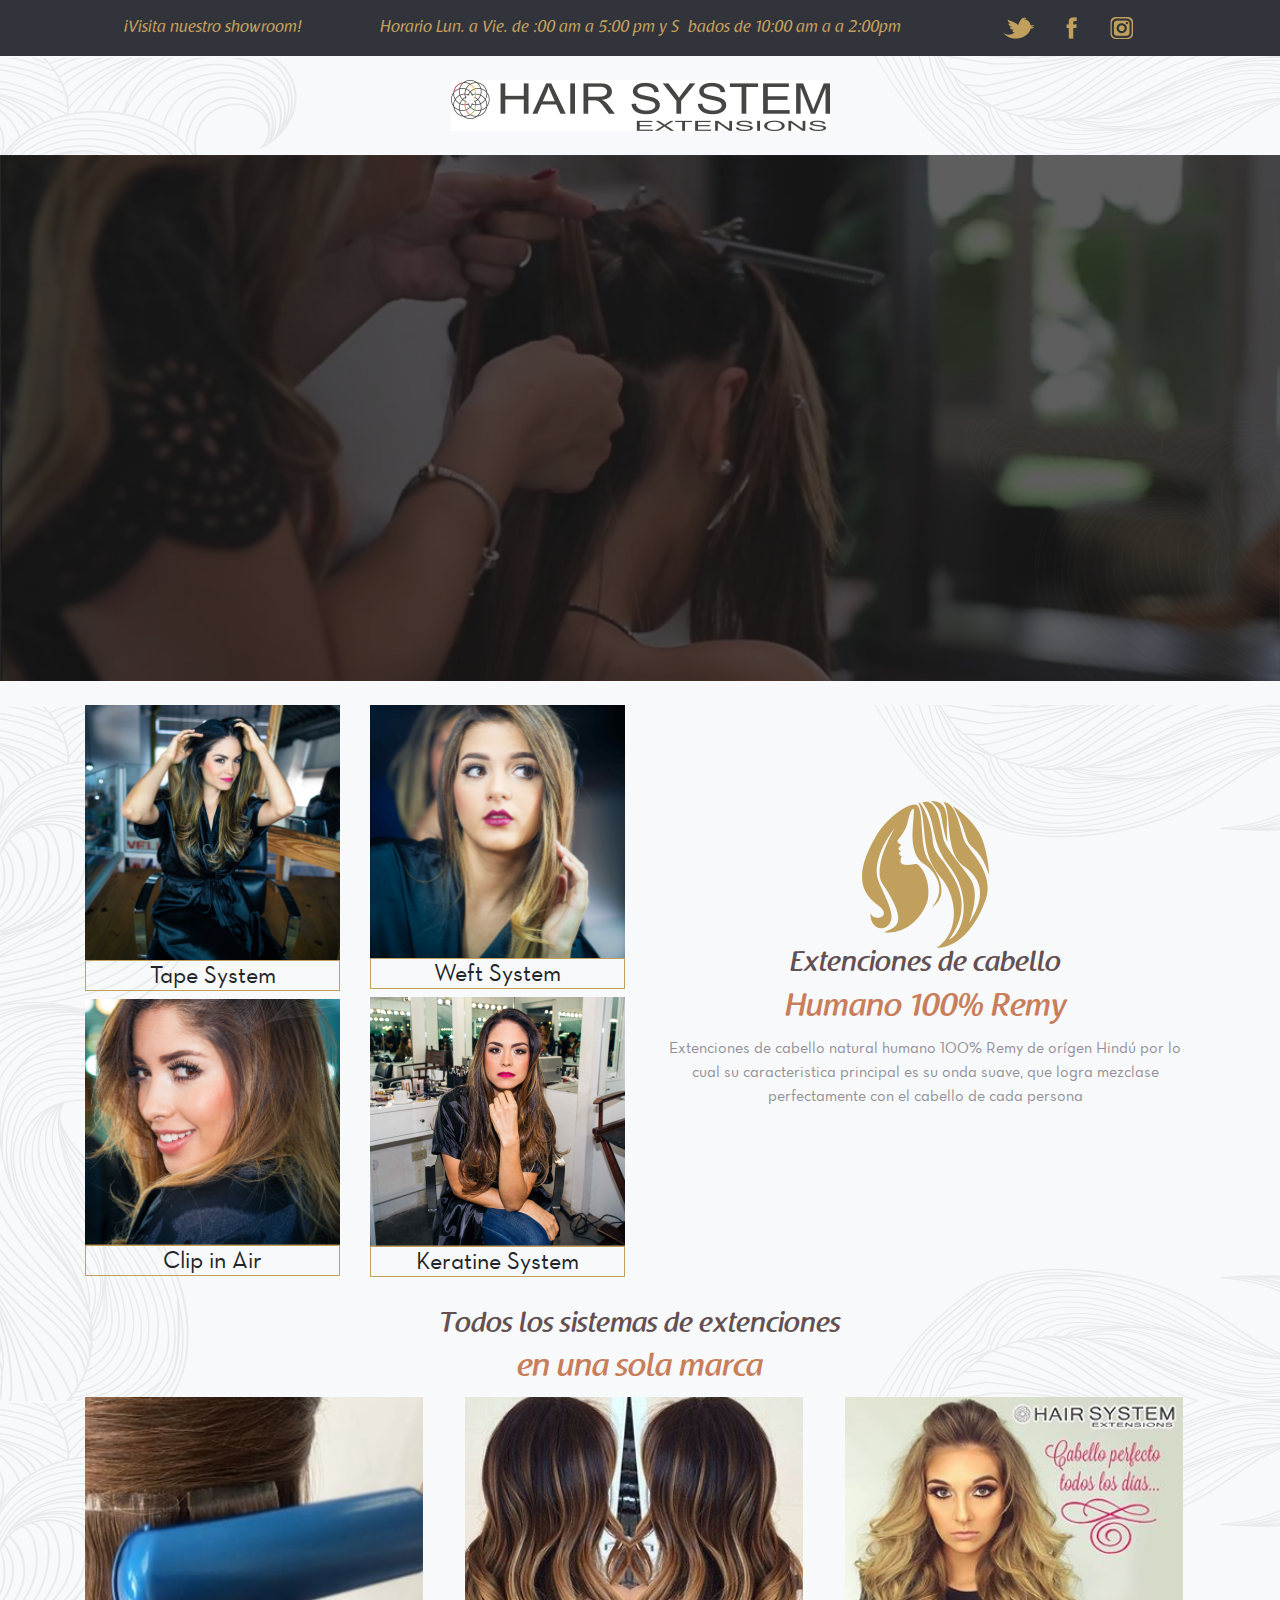
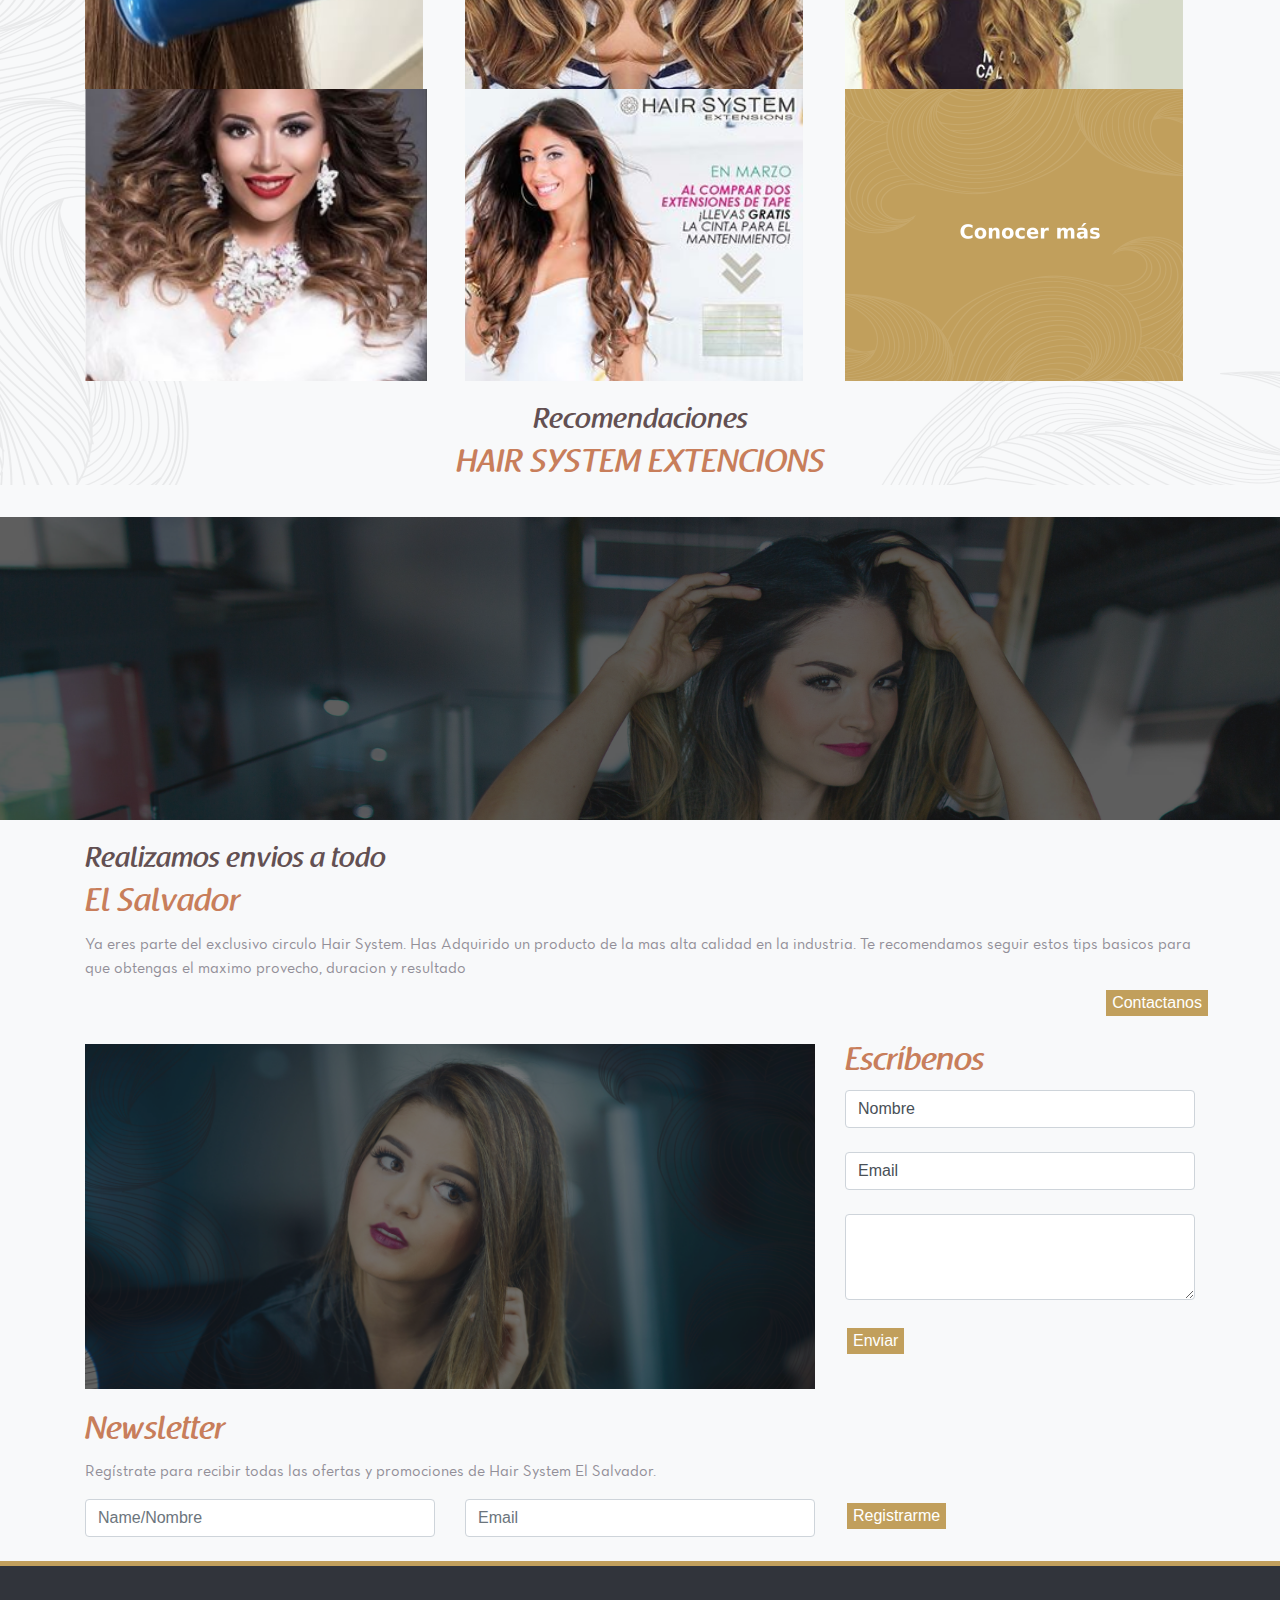
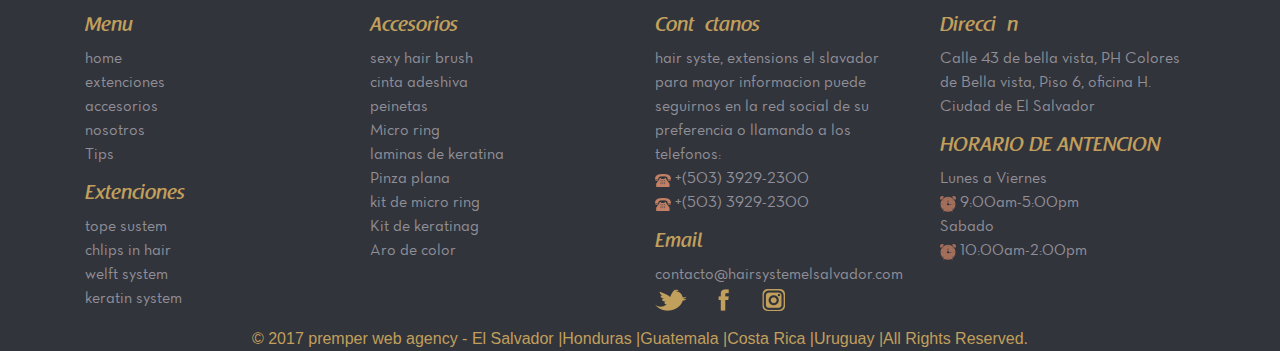
==== APROBADO-BLUSH/index2.html @ 0afa0255 "testing" ====
<!DOCTYPE html>
<html>
<head>
	<meta charset="utf-8">
    <meta name="viewport" content="width=device-width, initial-scale=1, shrink-to-fit=o">
	<link rel="stylesheet" href="lib/Bootstrap/css/bootstrap.min.css">
	<link rel="stylesheet" href="https://maxcdn.bootstrapcdn.com/bootstrap/4.1.3/css/bootstrap.min.css">
	<link rel="stylesheet" href="lib/Estilo.css">
	<link rel="stylesheet" href="Fuentes/Neutratext-bookalt-webfont/neutratext-bookalt-webfont.ttf">
	<link rel="stylesheet" href="Fuentes/raspoutine/RaspoutineClassic_TB.otf">
	<link rel="stylesheet" href="Fuentes/raspoutine/RaspoutineDemiBold_TB.otf">
	<link rel="stylesheet" href="Fuentes/raspoutine/RaspoutineMedium_TB.otf">
	<style type="text/css">
		@font-face {
	   font-family:RaspoutineMedium;
	   src: url(Fuentes/raspoutine/RaspoutineMedium_TB.otf);
	}

	.RaspoutineMedium {
	   font-family:RaspoutineMedium;
	}
	@font-face {
	   font-family:RaspoutineClassic;
	   src: url(Fuentes/raspoutine/RaspoutineClassic_TB.otf);
	}

	.RaspoutineClassic {
	   font-family:RaspoutineClassic;
	}
	@font-face {
	   font-family:neutratext;
	   src: url(Fuentes/Neutratext-bookalt-webfont/neutratext-bookalt-webfont.ttf);
	}

	.neutratext {
	   font-family:neutratext;
	}
	</style>
	<title>Hair System Extensions</title>
</head>
<body class = "bg-light">
	<header class="container-fluid text-center">
		<section class="RaspoutineClassic container">
			<section class="row">
				<article class = "col-xl-3 col-md-3">
					<p>¡Visita nuestro showroom!</p>
				</article>
				<article class = "col-xl-6 col-md-6">
					<p>Horario Lun. a Vie. de :00 am a 5:00 pm y Sábados de 10:00 am a a 2:00pm</p>
				</article>
				<article class = "col-xl-3 col-md-3">
					<img src="img/redes.png">
				</article>
			</section>
		</section>
	</header>

	<section class = "container-fluid" style="background-image: url('img/banner.png'); width: 100%; height: auto;">
		<br>
		<img class = "img-fluid d-block mx-auto" src="img/logohair.png">
		<br>
	</section>

	<section class >
		<img class="img-fluid d-block mx-auto" src="img/header.png">
	</section>
	<br>
	<section class = "container-fluid" style="background-image: url('img/banner.png'); width: 100%; height: auto;">
		<section class = "container"  >
			<section class = "row">
					<article class = "col-xl-3 col-md-3 col-sm-12">
						<img class ="img-fluid" src="img/img1.png">	
						<center><h4 class = "neutratext cajatext">Tape System</h4></center>				
						<article class ="row">
							<article class = "col-12 col-xl-12 col-md-12 col-sm-12">
								<img class ="img-fluid" src="img/img3.png" >
								<center><h4 class = "neutratext cajatext">Clip in Air</h4></center>
							</article>
						</article>
					</article>
					<article class = "col-xl-3 col-md-3 col-sm-12">
						<img class ="img-fluid" src="img/img2.png">
						<center><h4 class = "neutratext cajatext">Weft System</h4></center>					
						<article class = "row">
							<article class = "col-12 col-xl-12 col-md-12 col-sm-12">
								<img class ="img-fluid" src="img/img4.png">
								<center><h4 class = "neutratext cajatext">Keratine System</h4></center>
							</article>
						</article>
					</article>			
					<article class = "col-6 col-xl-6 col-md-6 col-sm-12 text-center" style="padding-top: 6em;">
						<center><img id = "logo"  src="img/logo.png"></center>
						<h3 class = "RaspoutineMedium texto1 ">Extenciones de cabello</h3>
						<h2 class = "RaspoutineMedium texto2">Humano 100% Remy</h2>
						<p class = "neutratext texto3">Extenciones de cabello natural humano 100% Remy de orígen Hindú por lo cual su caracteristica principal es su onda suave, que logra mezclase perfectamente con el cabello de cada persona</p>
					</article>
			</section>
			<br>
		</section>
		<section class = "container RaspoutineMedium text-center">
			<h3 class = "texto1">Todos los sistemas de extenciones</h3>
			<h2 class = "texto2">en una sola marca</h2>
		</section>
		<section class ="container">
			<section class = "row">
					<article class = "col-12 col-xl-4 col-md-4 col-sm-12">
						<article class="thumbnail">
						<img class ="img-fluid" src="img/im1.png">
						</article>					
						<article class ="row">
							<article class = "col-12 col-xl-12 col-md-12 col-sm-12">
								<article class="thumbnail">
								<img class ="img-fluid" src="img/im4.png" >
								</article>
							</article>
						</article>
					</article>
					<article class = "col-xl-4 col-md-4 col-sm-12">
						<article class="thumbnail">
							<img class ="img-fluid" src="img/im2.png" >	
						</article>				
						<article class = "row">
							<article class = "col-12 col-xl-12 col-md-12 col-sm-12">
								<article class="thumbnail">
								<img class ="img-fluid" src="img/im5.png" >
								</article>
							</article>
						</article>
					</article>	
					<article class = "col-12 col-xl-4 col-md-4 col-sm-12">
						<article class="thumbnail">
							<img class ="img-fluid" src="img/im3.png" >
						</article>					
						<article class = "row">
							<article class = "col-12 col-xl-12 col-md-12 col-sm-12">
								<article class="thumbnail">
								<img class ="img-fluid" src="img/im6.png">
								</article>
							</article>
						</article>
					</article>
			</section>
		</section>
		<br>
		<section class = "container RaspoutineMedium text-center">
			<h3 class = "texto1 ">Recomendaciones</h3>
			<h2 class = "texto2 ">HAIR SYSTEM EXTENCIONS</h2>
		</section>
	</section>
	<br>
	<section  >
		<img class="img-fluid d-block mx-auto" src="img/banner2.png">
	</section>
	<br>
	<section>
		<section class= "box container">
			<h3 class = "texto1 RaspoutineMedium">Realizamos envios a todo</h3>
			<h2 class = "texto2 RaspoutineMedium">El Salvador</h2>
			<p class = "neutratext texto4">Ya eres parte del exclusivo circulo Hair System. Has Adquirido un producto de la mas alta calidad en la industria. Te recomendamos seguir estos tips basicos para que obtengas el maximo provecho, duracion y resultado </p>
			<br>
			<button class="button bet_time">Contactanos</button>
		</section>
		<br>
		<section class = "container">
			<section class = "row">
				<article class = "col-12 col-md-8 col-xl-8">
					<img class = "img-fluid d-block mx-auto" src="img/escribe.png">
				</article>
				<article class = "col-12 col-md-4 col-xl-4">
					<h2 class = "texto2 RaspoutineMedium">Escríbenos</h2>
					<form class = "form-group">
					<input class="form-control " type="text" value="Nombre" placeholder="Name/Nombre">
					<br>
					<input class="form-control" type="email" value="Email" placeholder="Email">
					<br>
					<textarea class="form-control" id="exampleTextarea" rows="3"></textarea>
					<br>
					<button class="button" type="submit">Enviar</button>
					</form>
				</article>
			</section>
		</section>
		<br>
		<section class= "container">
			<h2 class = "texto2 RaspoutineMedium">Newsletter</h2>
			<p class = "neutratext texto4">Regístrate para recibir todas las ofertas y promociones de Hair System El Salvador.</p>
			<form>
				<section class = "row">
					<section class = "col">
						<input type="text" class="form-control" placeholder="Name/Nombre">
					</section>					
					<section class = "col">
						<input type="email" class="form-control" placeholder="Email">
					</section>
					<section class = "col">
						<button class="button"  type="submit">Registrarme</button>
					</section>					
				</section>
			</form>			
		</section>
	</section>
	<br>
	<footer class="container-fluid page-footer" style="border-top: 5px solid #c19f5c;">
	<br>
	<br>
    <section class="container text-center text-md-left">
      <div class="row">
        <hr class="clearfix w-100 d-md-none pb-3">
        <div class="col-md-3 mb-md-0 mb-3">
            <h5 class="RaspoutineMedium">Menu</h5>
            <ul class="neutratext texto4 list-unstyled">
              <li>home</li>
              <li>extenciones</li>
              <li>accesorios</li>
              <li>nosotros</li>
              <li>Tips</li>
            </ul>			
			<h5 class="RaspoutineMedium">Extenciones</h5>
            <ul class="neutratext texto4 list-unstyled">
              <li>
                tope sustem
              </li>
              <li>
                chlips in hair
              </li>
              <li>
                welft system
              </li>
              <li>
                keratin system
              </li>              
            </ul>
          </div>   
          <div class="col-md-3 mb-md-0 mb-3">
            <h5 class="RaspoutineMedium">Accesorios</h5>
            <ul class="neutratext texto4 list-unstyled">
              <li>
                sexy hair brush
              </li>
              <li>
                cinta adeshiva
              </li>
              <li>
                peinetas
              </li>
              <li>
                Micro ring
              </li>
              <li>
                laminas de keratina
              </li>
              <li>
                Pinza plana
              </li>
              <li>
                kit de micro ring
              </li>
              <li>
                Kit de keratinag
              </li>
              <li>
                Aro de color
              </li>
            </ul>
          </div>
          <div class="col-md-3 mb-md-0 mb-3">
            <h5 class="RaspoutineMedium">Contáctanos</h5>
            <ul class="neutratext texto4 list-unstyled">
              <li>
                hair syste, extensions el slavador para mayor informacion puede seguirnos en la red social de su preferencia o llamando a los telefonos:
              </li>   
              <li><img src = "img/tel.png"> +(503) 3929-2300</li>
              <li><img src = "img/tel.png"> +(503) 3929-2300</li>           
            </ul>
            <h5 class="RaspoutineMedium">Email</h5>
            <ul class="neutratext texto4 list-unstyled">
              <li>
                contacto@hairsystemelsalvador.com
              </li>
              <li>
              	<img src = "img/redes.png">
              </li>              
            </ul>
          </div>
          <div class="col-md-3 mb-md-0 mb-3">
            <h5 class="RaspoutineMedium">Dirección</h5>
            <ul class="neutratext texto4 list-unstyled">
              <li >
                Calle 43 de bella vista, PH Colores de Bella vista, Piso 6, oficina H. Ciudad de El Salvador
              </li>
            </ul>
            <h5 class="RaspoutineMedium text-uppercase ">Horario de antencion</h5>
            <ul class="neutratext texto4 list-unstyled">
              <li >Lunes a Viernes</li>
              <li><img src = "img/reloj.png"> 9:00am-5:00pm</li>
              <li >Sabado</li>
              <li><img src = "img/reloj.png"> 10:00am-2:00pm</li>
            </ul>
          </div>
      </div>
    </section>
    <div class="footer-copyright text-center" style="color: #c19f5c;">© 2017 premper web agency - El Salvador |Honduras |Guatemala |Costa Rica |Uruguay |All Rights Reserved.
    </div>
  </footer>
</body>
</html>
---- APROBADO-BLUSH/lib/Estilo.css ----
@font-face {
	   font-family:neutratext;
	   src: url(Fuentes/Neutratext-bookalt-webfont/neutratext-bookalt-webfont.ttf);
	}

	.neutratext {
	   font-family:neutratext;
	}
@font-face {
	   font-family:RaspoutineClassic;
	   src: url(Fuentes/raspoutine/RaspoutineClassic_TB.otf);
	}

	.RaspoutineClassic {
	   font-family:RaspoutineClassic;
	}
@font-face {
	   font-family:RaspoutineDemiBold;
	   src: url(Fuentes/raspoutine/RaspoutineDemiBold_TB.otf);
	}

	.RaspoutineDemiBold {
	   font-family:RaspoutineDemiBold;
	}
@font-face {
	   font-family:RaspoutineMedium;
	   src: url(Fuentes/raspoutine/RaspoutineMedium_TB.otf);
	}

	.RaspoutineMedium {
	   font-family:RaspoutineMedium;
	}

h5{
	color: #c19f5c;
} 

header{
	background-color:#31343b; 
	color:#c19f5c;
	padding-top: 1em;
}

footer{
	background-color:#31343b; 
}
.box {
    position:relative;
}
.bet_time {
    position:absolute;
    bottom:0;
    right:0;
}
#back{
	position: relative;
    text-align: center;
    color: white;
}
.button{
	background-color: #c19f5c;
	border : none;
	color: white;
	cursor: pointer;
	display: inline-block;
	font-size: 16px;
    margin: 4px 2px;
    position: ;
	text-align: center; 
    
}
.cajatext{
	border: solid 1px #c19f5c; 
}
.centered {
	left: 50%;
    position: absolute;
    transform: translate(-50%, -50%);
    top: 50%;
}
.hair{
	align-content: center;    
}
.texto1{	
	color : #635052;
}
.texto2{
	color : #c87e5b;
}

.texto3{
	text-align: center;
	color: #928f98;
}
.texto4{
	color: #928f98;
}
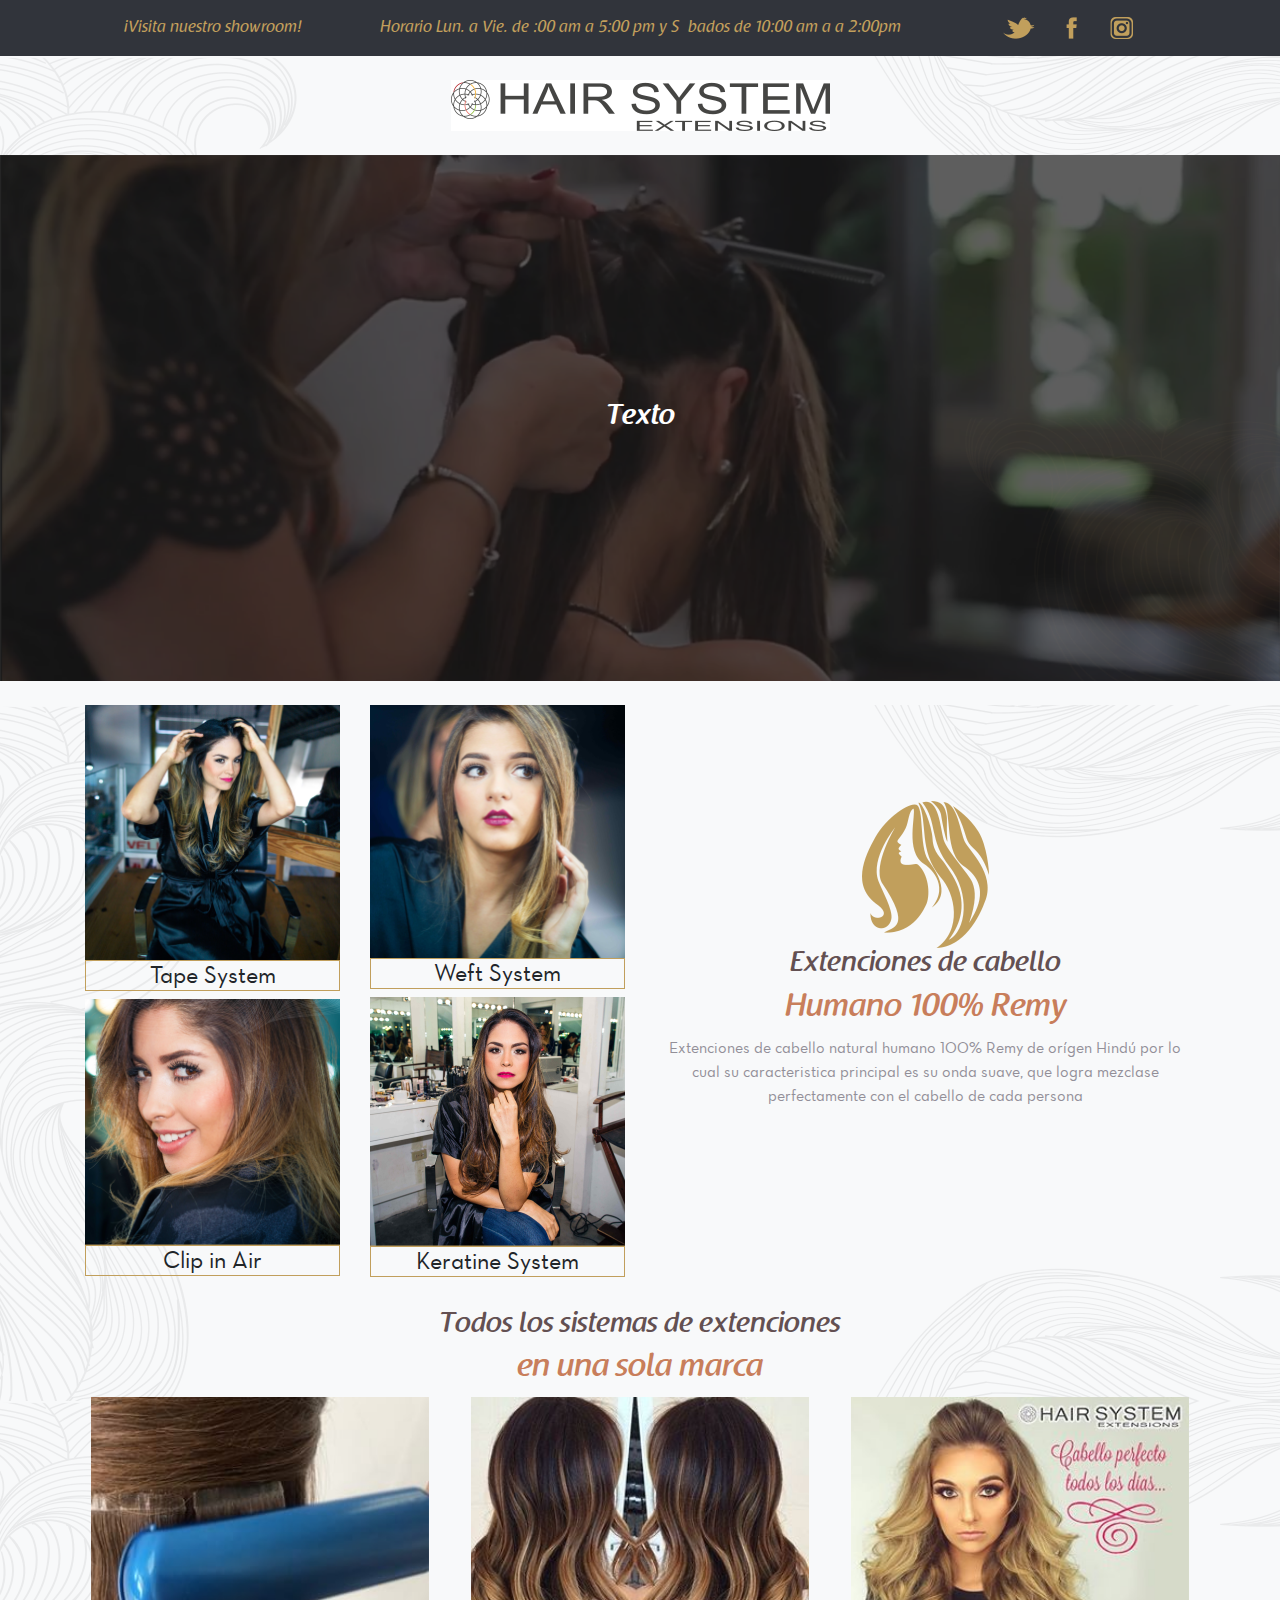
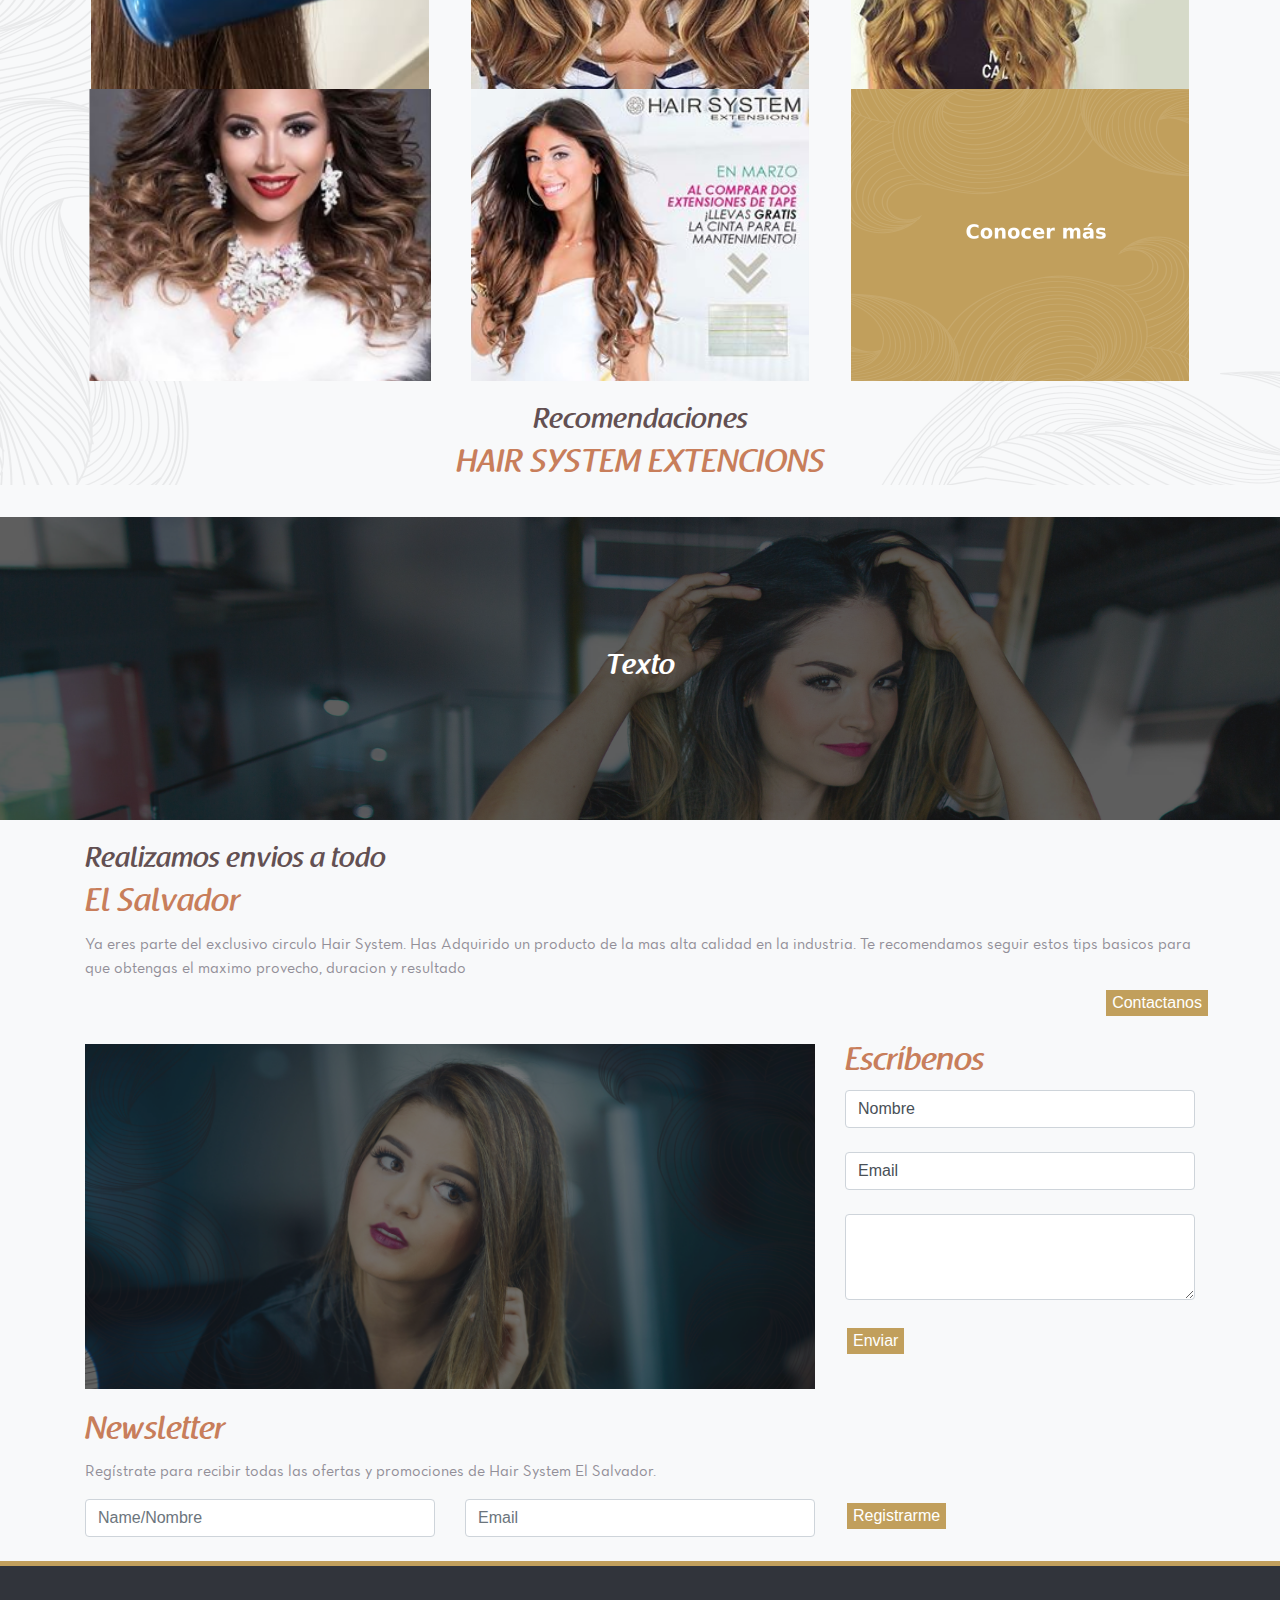
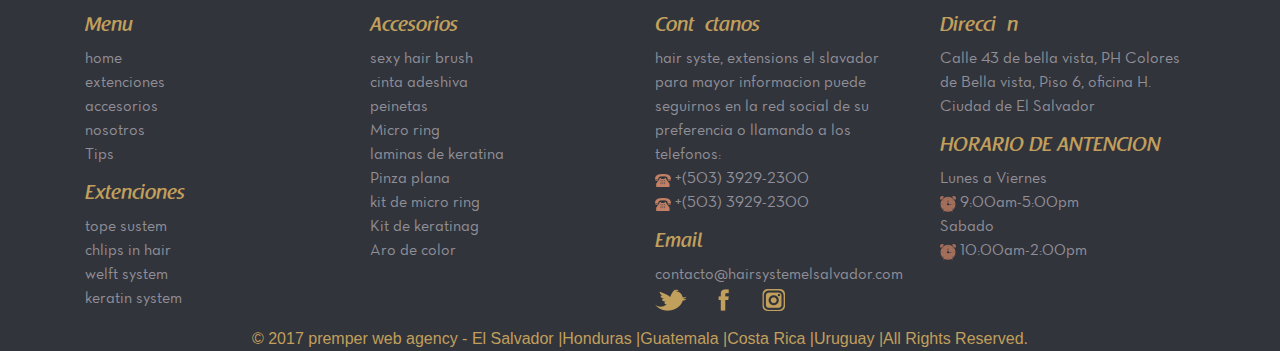
==== commit be93b7f4: "sdf" ====
--- a/APROBADO-BLUSH/index2.html
+++ b/APROBADO-BLUSH/index2.html
@@ -35,6 +35,15 @@
 	.neutratext {
 	   font-family:neutratext;
 	}
+
+	@font-face {
+	   font-family:RaspoutineDemiBold;
+	   src: url(Fuentes/raspoutine/RaspoutineDemiBold_TB.otf);
+	}
+
+	.RaspoutineDemiBold {
+	   font-family:RaspoutineDemiBold;
+	}
 	</style>
 	<title>Hair System Extensions</title>
 </head>
@@ -61,30 +70,31 @@
 		<br>
 	</section>
 
-	<section class >
+	<section class="contenedor" >
 		<img class="img-fluid d-block mx-auto" src="img/header.png">
+		<h3 class="centered RaspoutineDemiBold">Texto</h3>
 	</section>
 	<br>
 	<section class = "container-fluid" style="background-image: url('img/banner.png'); width: 100%; height: auto;">
 		<section class = "container"  >
 			<section class = "row">
 					<article class = "col-xl-3 col-md-3 col-sm-12">
-						<img class ="img-fluid" src="img/img1.png">	
-						<center><h4 class = "neutratext cajatext">Tape System</h4></center>				
+						<center><img class ="img-fluid" src="img/img1.png">	
+						<h4 class = "neutratext cajatext">Tape System</h4></center>				
 						<article class ="row">
 							<article class = "col-12 col-xl-12 col-md-12 col-sm-12">
-								<img class ="img-fluid" src="img/img3.png" >
-								<center><h4 class = "neutratext cajatext">Clip in Air</h4></center>
+								<center><img class ="img-fluid" src="img/img3.png" >
+								<h4 class = "neutratext cajatext">Clip in Air</h4></center>
 							</article>
 						</article>
 					</article>
 					<article class = "col-xl-3 col-md-3 col-sm-12">
-						<img class ="img-fluid" src="img/img2.png">
-						<center><h4 class = "neutratext cajatext">Weft System</h4></center>					
+						<center><img class ="img-fluid" src="img/img2.png">
+						<h4 class = "neutratext cajatext">Weft System</h4></center>					
 						<article class = "row">
 							<article class = "col-12 col-xl-12 col-md-12 col-sm-12">
-								<img class ="img-fluid" src="img/img4.png">
-								<center><h4 class = "neutratext cajatext">Keratine System</h4></center>
+								<center><img class ="img-fluid" src="img/img4.png">
+								<h4 class = "neutratext cajatext">Keratine System</h4></center>
 							</article>
 						</article>
 					</article>			
@@ -105,36 +115,36 @@
 			<section class = "row">
 					<article class = "col-12 col-xl-4 col-md-4 col-sm-12">
 						<article class="thumbnail">
-						<img class ="img-fluid" src="img/im1.png">
+						<center><img class ="img-fluid" src="img/im1.png"></center>
 						</article>					
 						<article class ="row">
 							<article class = "col-12 col-xl-12 col-md-12 col-sm-12">
 								<article class="thumbnail">
-								<img class ="img-fluid" src="img/im4.png" >
+								<center><img class ="img-fluid" src="img/im4.png" ></center>
 								</article>
 							</article>
 						</article>
 					</article>
 					<article class = "col-xl-4 col-md-4 col-sm-12">
 						<article class="thumbnail">
-							<img class ="img-fluid" src="img/im2.png" >	
+							<center><img class ="img-fluid" src="img/im2.png" >	</center>
 						</article>				
 						<article class = "row">
 							<article class = "col-12 col-xl-12 col-md-12 col-sm-12">
 								<article class="thumbnail">
-								<img class ="img-fluid" src="img/im5.png" >
+								<center><img class ="img-fluid" src="img/im5.png" ></center>
 								</article>
 							</article>
 						</article>
 					</article>	
 					<article class = "col-12 col-xl-4 col-md-4 col-sm-12">
 						<article class="thumbnail">
-							<img class ="img-fluid" src="img/im3.png" >
+							<center><img class ="img-fluid" src="img/im3.png" ><center>
 						</article>					
 						<article class = "row">
 							<article class = "col-12 col-xl-12 col-md-12 col-sm-12">
 								<article class="thumbnail">
-								<img class ="img-fluid" src="img/im6.png">
+								<center><img class ="img-fluid" src="img/im6.png"></center>
 								</article>
 							</article>
 						</article>
@@ -148,8 +158,9 @@
 		</section>
 	</section>
 	<br>
-	<section  >
+	<section class = "contenedor">
 		<img class="img-fluid d-block mx-auto" src="img/banner2.png">
+		<h3 class="centered RaspoutineDemiBold">Texto</h3>
 	</section>
 	<br>
 	<section>
--- a/APROBADO-BLUSH/lib/Estilo.css
+++ b/APROBADO-BLUSH/lib/Estilo.css
@@ -44,6 +44,12 @@
 footer{
 	background-color:#31343b; 
 }
+
+.contenedor {
+    position: relative;
+    text-align: center;
+    color: white;
+}
 .box {
     position:relative;
 }
@@ -57,6 +63,7 @@
     text-align: center;
     color: white;
 }
+
 .button{
 	background-color: #c19f5c;
 	border : none;
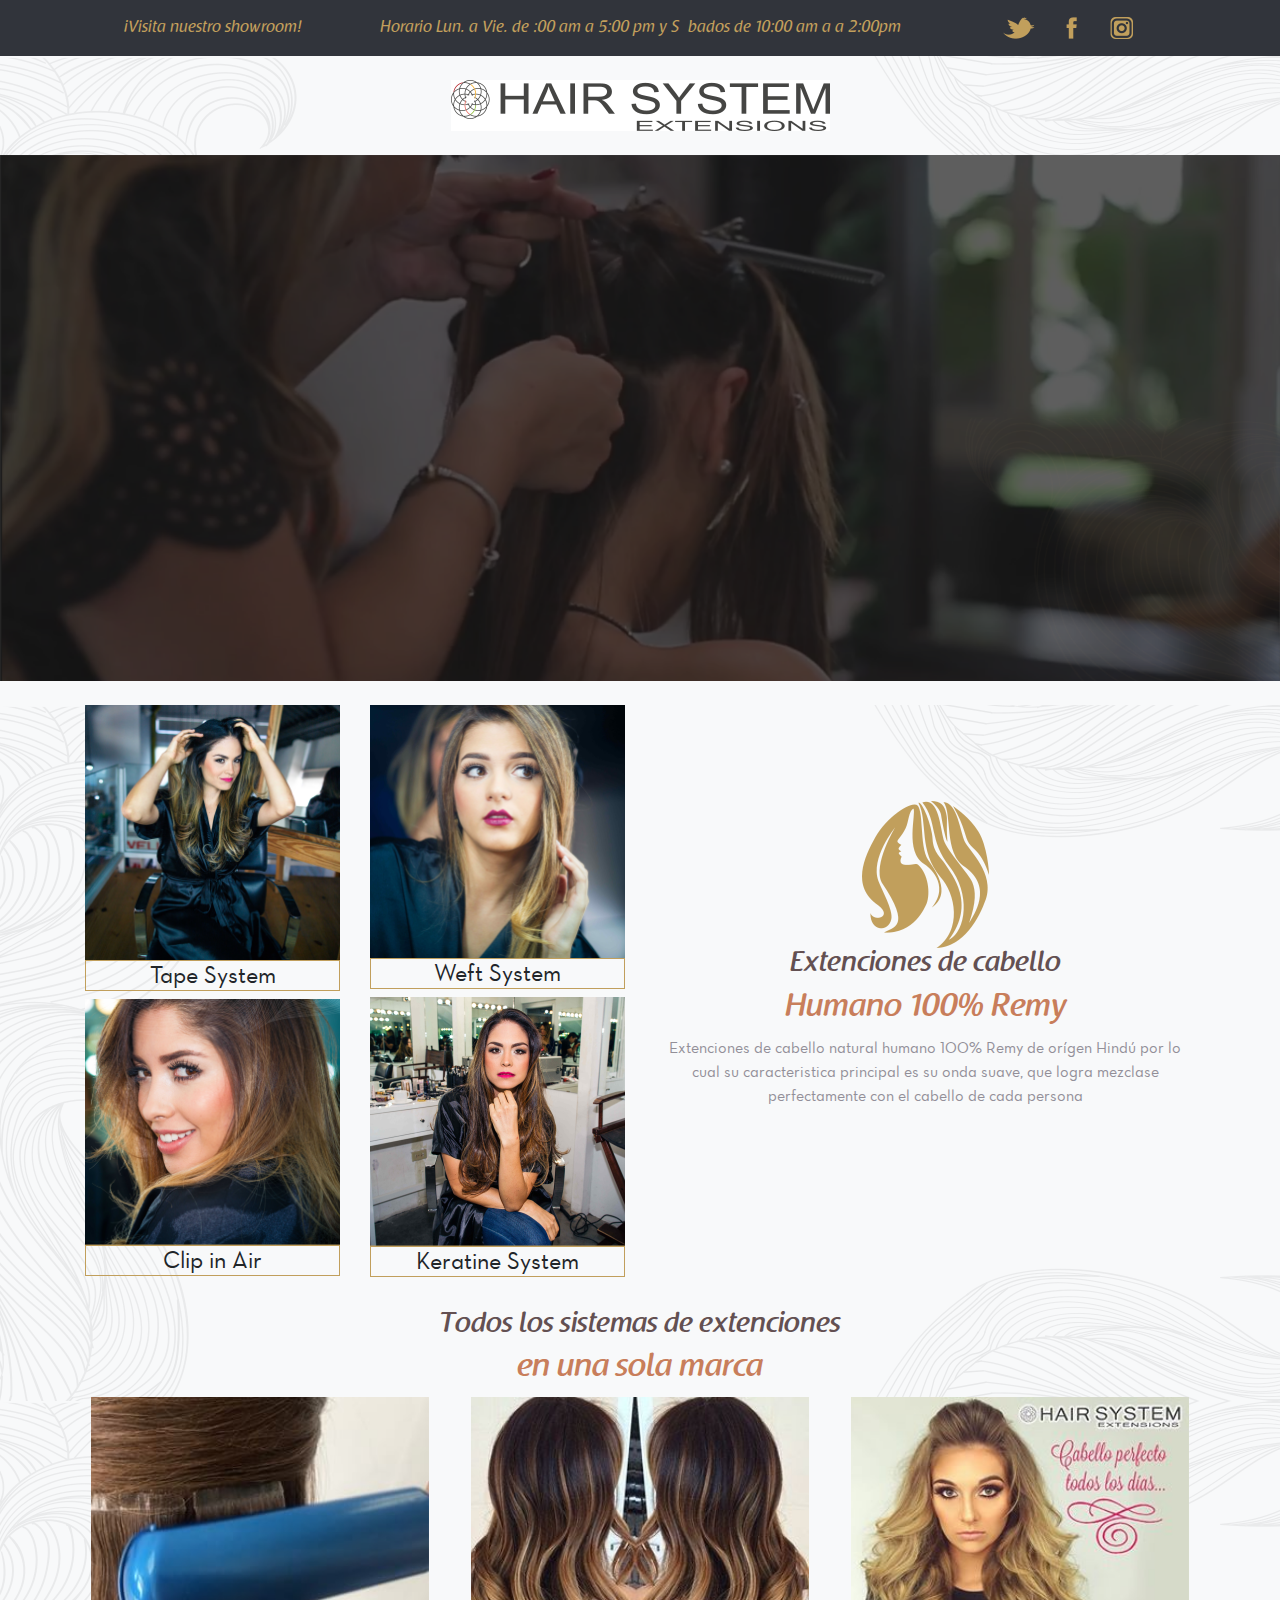
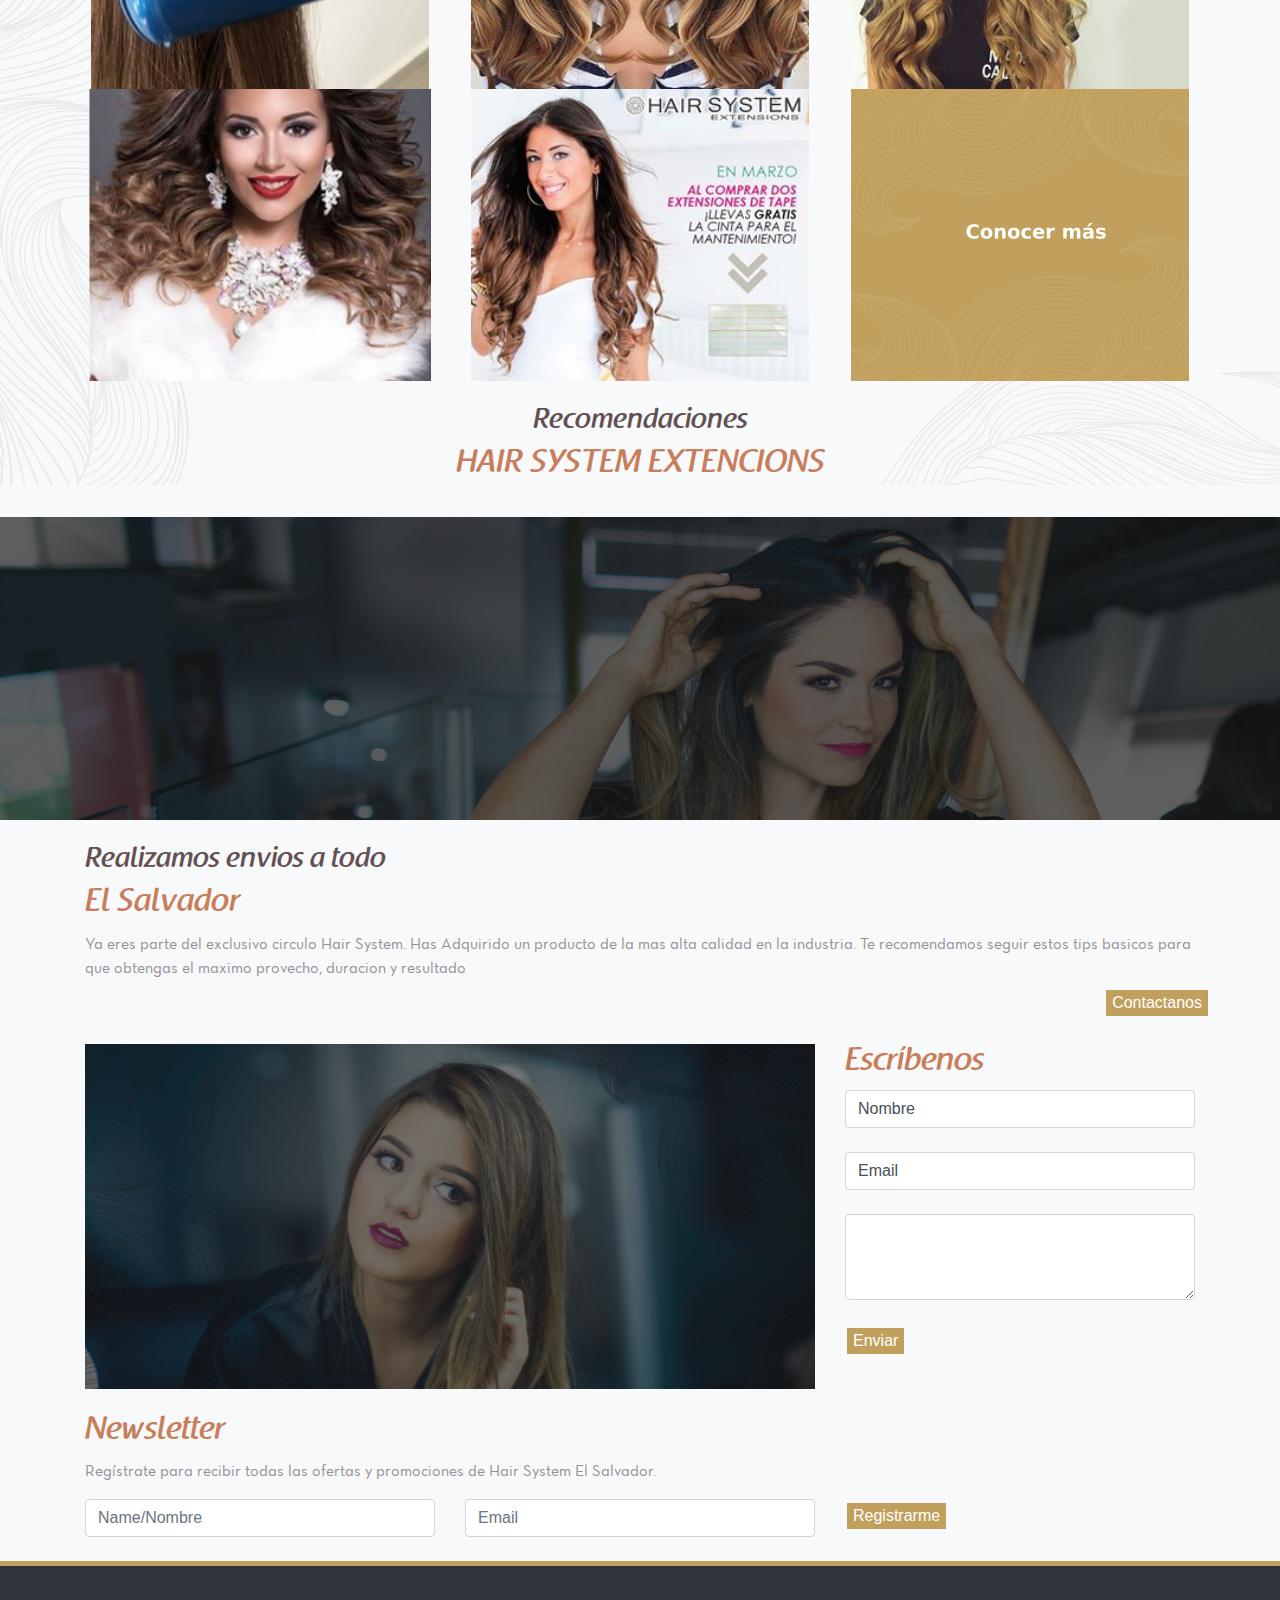
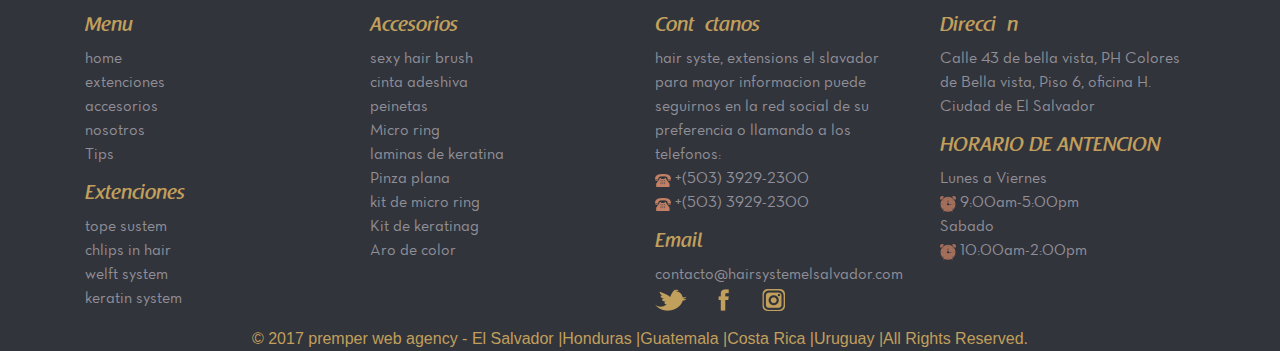
==== commit 04c322c3: "testing" ====
--- a/APROBADO-BLUSH/index2.html
+++ b/APROBADO-BLUSH/index2.html
@@ -19,6 +19,7 @@
 	.RaspoutineMedium {
 	   font-family:RaspoutineMedium;
 	}
+
 	@font-face {
 	   font-family:RaspoutineClassic;
 	   src: url(Fuentes/raspoutine/RaspoutineClassic_TB.otf);
@@ -72,7 +73,11 @@
 
 	<section class="contenedor" >
 		<img class="img-fluid d-block mx-auto" src="img/header.png">
-		<h3 class="centered RaspoutineDemiBold">Texto</h3>
+		<!--<article class="centered ">
+			<h3><p class = "RaspoutineDemiBold">Proveedor lider en extenciones de</p></h3>
+			<h2><p class="RaspoutineDemiBold">Cabello 100% natural en El Salvador</p></h2>
+			<p><button class="button">Contactanos</button></p>
+		</article>-->
 	</section>
 	<br>
 	<section class = "container-fluid" style="background-image: url('img/banner.png'); width: 100%; height: auto;">
@@ -88,7 +93,7 @@
 							</article>
 						</article>
 					</article>
-					<article class = "col-xl-3 col-md-3 col-sm-12">
+					<article class = "col-xl-3 col-md-3 col-sm-12 col-12">
 						<center><img class ="img-fluid" src="img/img2.png">
 						<h4 class = "neutratext cajatext">Weft System</h4></center>					
 						<article class = "row">
@@ -98,11 +103,11 @@
 							</article>
 						</article>
 					</article>			
-					<article class = "col-6 col-xl-6 col-md-6 col-sm-12 text-center" style="padding-top: 6em;">
-						<center><img id = "logo"  src="img/logo.png"></center>
+					<article class = "col-12 col-xl-6 col-md-6 col-sm-12 text-center" style="padding-top: 6em;">
+						<center><img id = "logo"  src="img/logo.png">
 						<h3 class = "RaspoutineMedium texto1 ">Extenciones de cabello</h3>
 						<h2 class = "RaspoutineMedium texto2">Humano 100% Remy</h2>
-						<p class = "neutratext texto3">Extenciones de cabello natural humano 100% Remy de orígen Hindú por lo cual su caracteristica principal es su onda suave, que logra mezclase perfectamente con el cabello de cada persona</p>
+						<p class = "neutratext texto3">Extenciones de cabello natural humano 100% Remy de orígen Hindú por lo cual su caracteristica principal es su onda suave, que logra mezclase perfectamente con el cabello de cada persona</p></center>
 					</article>
 			</section>
 			<br>
@@ -160,7 +165,11 @@
 	<br>
 	<section class = "contenedor">
 		<img class="img-fluid d-block mx-auto" src="img/banner2.png">
-		<h3 class="centered RaspoutineDemiBold">Texto</h3>
+		<!--<article class="centered ">
+			<h3><p class = "RaspoutineDemiBold">Como cuidar apropiadamente</p></h3>
+			<h2><p class="RaspoutineDemiBold">tus extenciones de tape</p></h2>
+			<p><button class="button">Ver Tips</button></p>
+		</article>-->
 	</section>
 	<br>
 	<section>
--- a/APROBADO-BLUSH/lib/Estilo.css
+++ b/APROBADO-BLUSH/lib/Estilo.css
@@ -102,3 +102,8 @@
 .texto4{
 	color: #928f98;
 }
+.left {
+    left: 35%;
+    position: absolute;
+    transform: translate(-50%, -50%);
+    top: 50%;